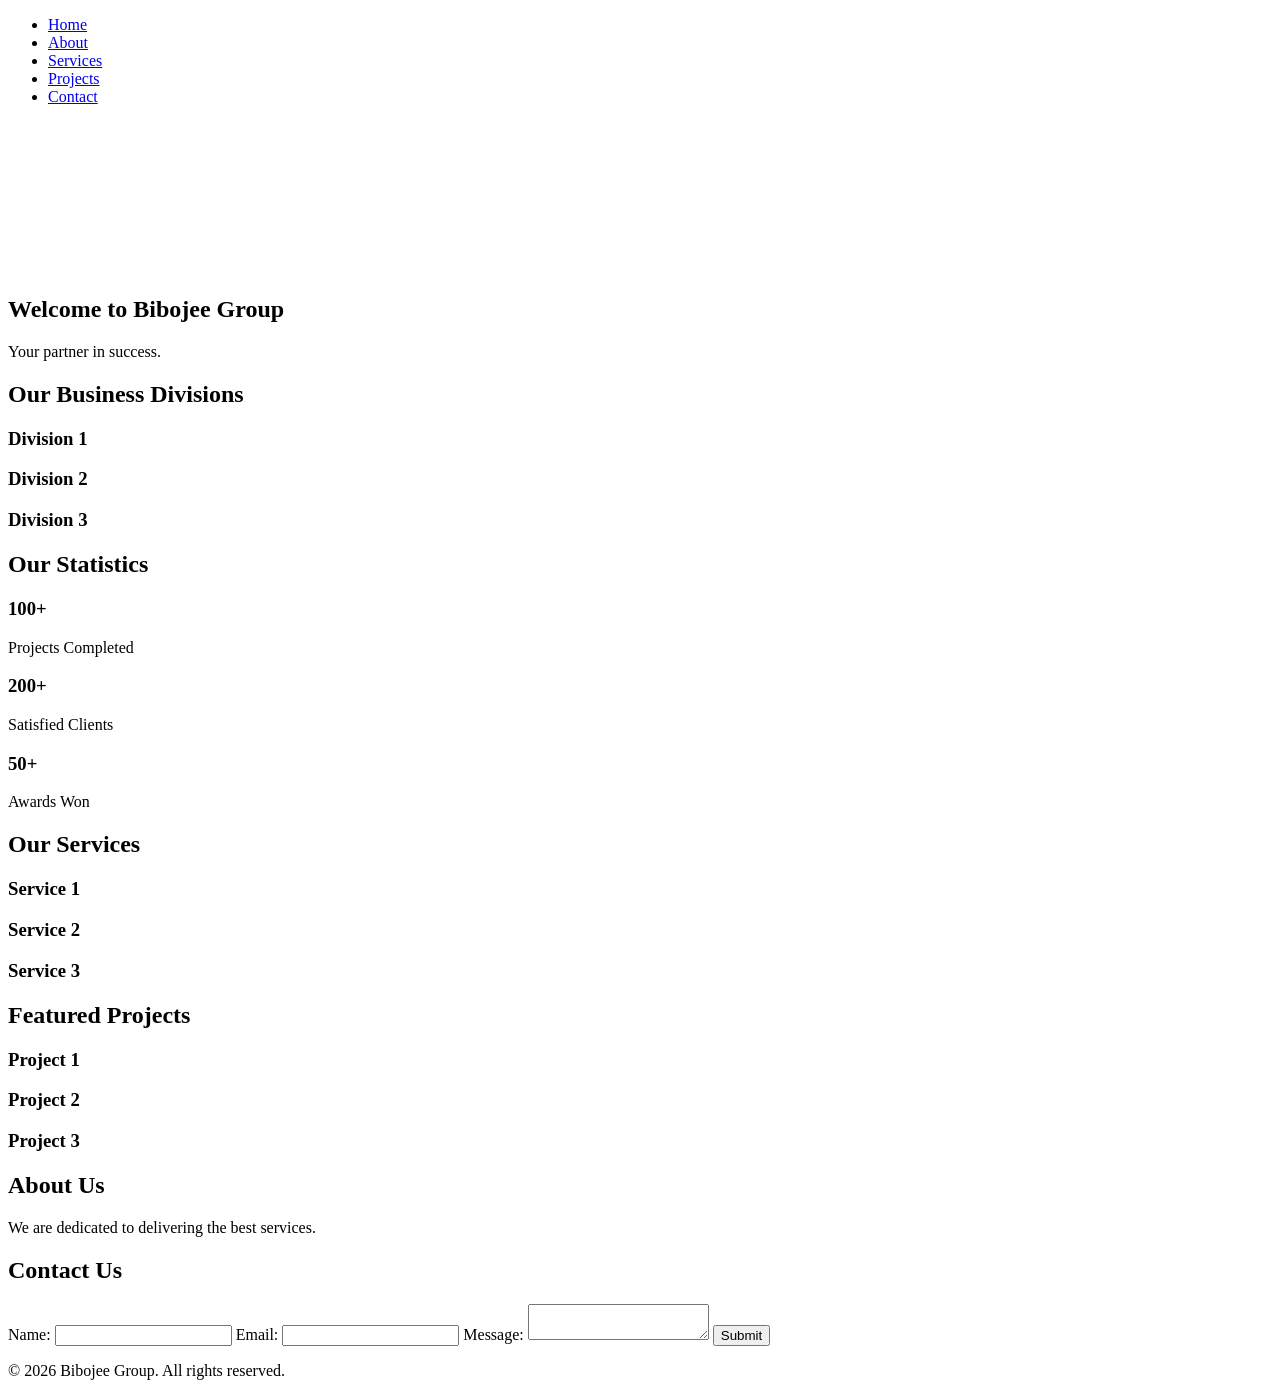
==== index.html @ fb5990d8 "Adding complete premium website index.html file for Bibojee Groups corporate website." ====
<!DOCTYPE html>
<html lang="en">
<head>
    <meta charset="UTF-8">
    <meta name="viewport" content="width=device-width, initial-scale=1.0">
    <title>Bibojee Group</title>
    <link rel="stylesheet" href="styles.css">
    <script src="script.js" defer></script>
</head>
<body>
    <header>
        <nav>
            <ul>
                <li><a href="#hero">Home</a></li>
                <li><a href="#about">About</a></li>
                <li><a href="#services">Services</a></li>
                <li><a href="#projects">Projects</a></li>
                <li><a href="#contact">Contact</a></li>
            </ul>
        </nav>
    </header>

    <section id="hero" class="hero">
        <video autoplay muted loop>
            <source src="video.mp4" type="video/mp4">
            Your browser does not support HTML5 video.
        </video>
        <div class="hero-content">
            <h1>Welcome to Bibojee Group</h1>
            <p>Your partner in success.</p>
        </div>
    </section>

    <section id="business-divisions">
        <h2>Our Business Divisions</h2>
        <div class="divisions">
            <div class="division">
                <h3>Division 1</h3>
            </div>
            <div class="division">
                <h3>Division 2</h3>
            </div>
            <div class="division">
                <h3>Division 3</h3>
            </div>
        </div>
    </section>

    <section id="statistics">
        <h2>Our Statistics</h2>
        <div class="stats">
            <div class="stat"><h3>100+</h3><p>Projects Completed</p></div>
            <div class="stat"><h3>200+</h3><p>Satisfied Clients</p></div>
            <div class="stat"><h3>50+</h3><p>Awards Won</p></div>
        </div>
    </section>

    <section id="services">
        <h2>Our Services</h2>
        <div class="services-grid">
            <div class="service">
                <h3>Service 1</h3>
            </div>
            <div class="service">
                <h3>Service 2</h3>
            </div>
            <div class="service">
                <h3>Service 3</h3>
            </div>
        </div>
    </section>

    <section id="projects">
        <h2>Featured Projects</h2>
        <div class="portfolio">
            <div class="project"><h3>Project 1</h3></div>
            <div class="project"><h3>Project 2</h3></div>
            <div class="project"><h3>Project 3</h3></div>
        </div>
    </section>

    <section id="about">
        <h2>About Us</h2>
        <p>We are dedicated to delivering the best services.</p>
    </section>

    <section id="contact">
        <h2>Contact Us</h2>
        <form>
            <label for="name">Name:</label>
            <input type="text" id="name" name="name" required>

            <label for="email">Email:</label>
            <input type="email" id="email" name="email" required>

            <label for="message">Message:</label>
            <textarea id="message" name="message" required></textarea>

            <button type="submit">Submit</button>
        </form>
    </section>

    <footer>
        <p>&copy; 2026 Bibojee Group. All rights reserved.</p>
    </footer>
</body>
</html>
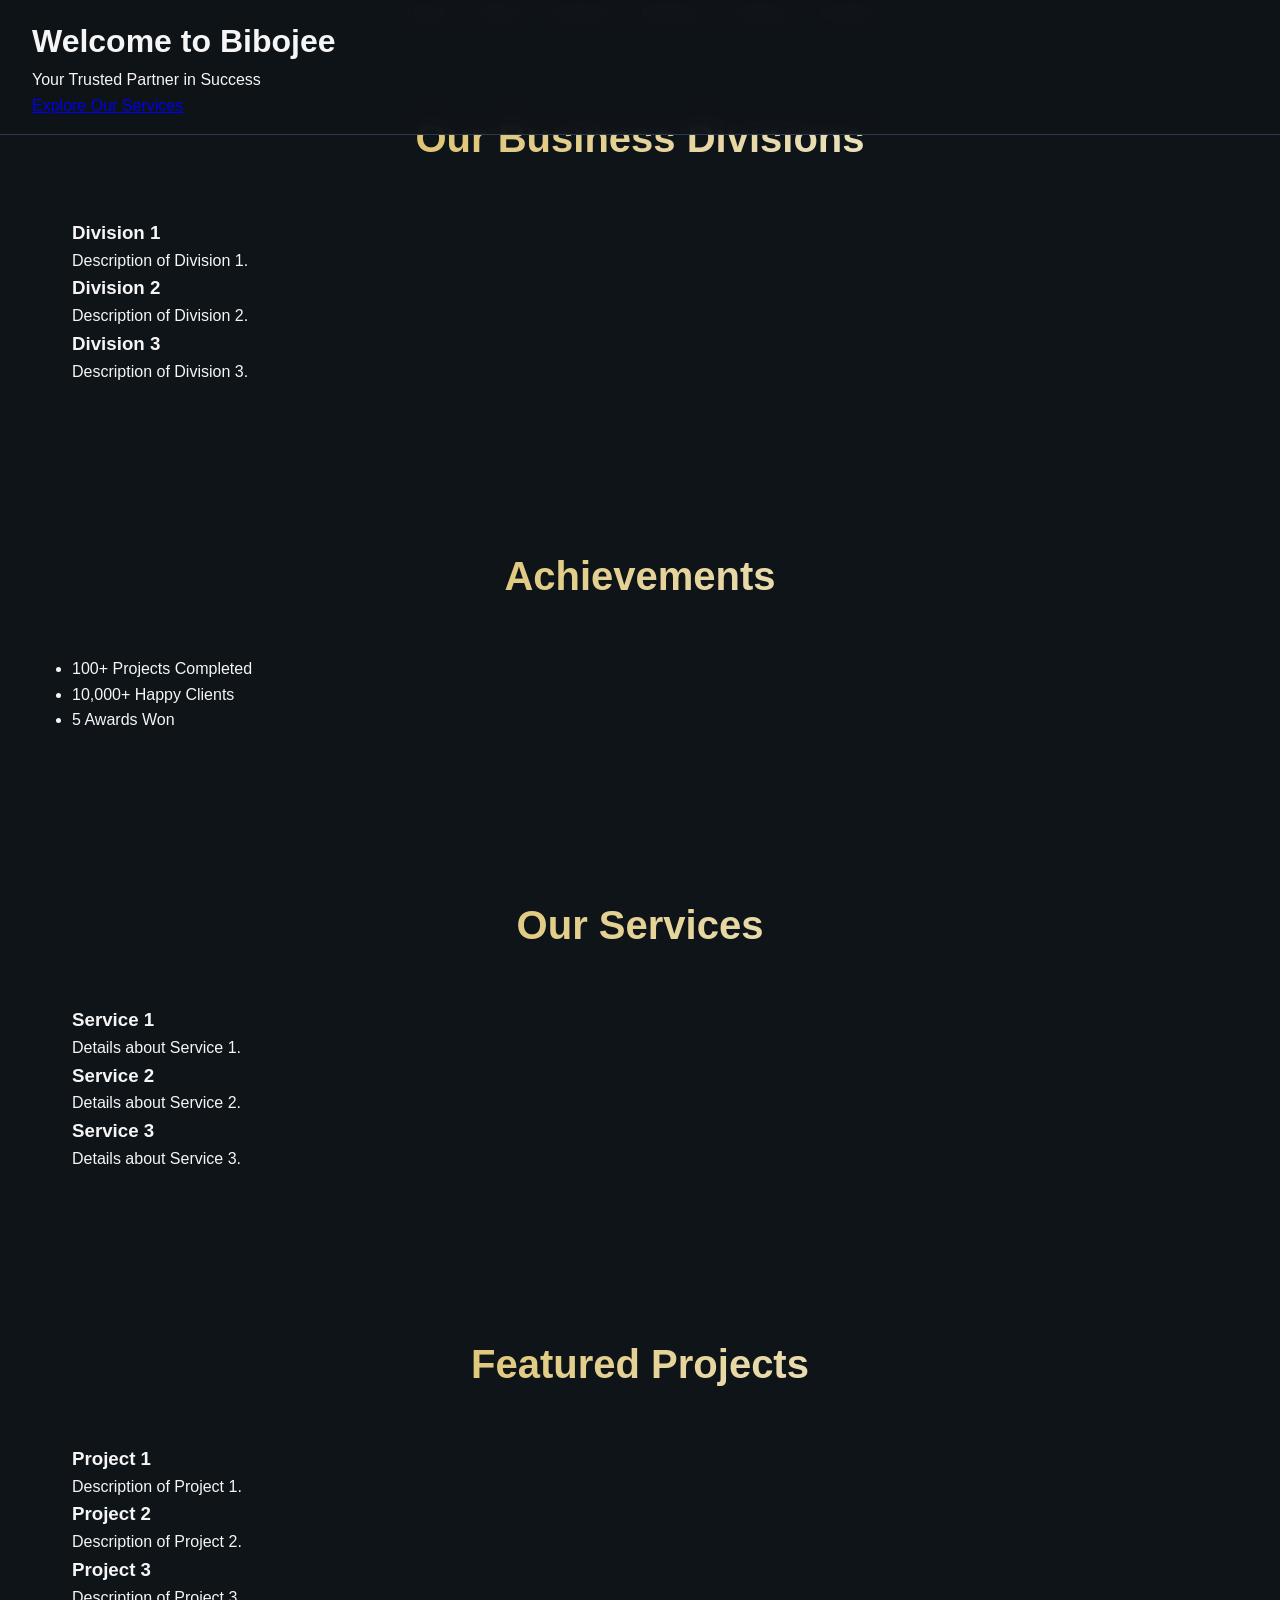
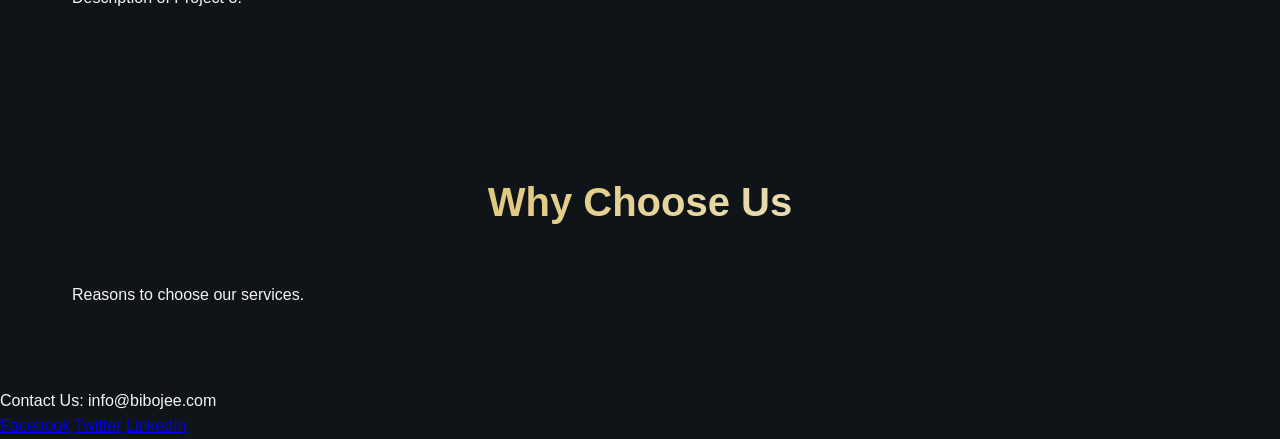
==== commit ca8263a6: "Update index.html with complete professional homepage." ====
--- a/index.html
+++ b/index.html
@@ -3,105 +3,106 @@
 <head>
     <meta charset="UTF-8">
     <meta name="viewport" content="width=device-width, initial-scale=1.0">
-    <title>Bibojee Group</title>
+    <title>Bibojee - Professional Homepage</title>
     <link rel="stylesheet" href="styles.css">
-    <script src="script.js" defer></script>
 </head>
 <body>
+    <!-- Navigation -->
+    <nav>
+        <ul>
+            <li><a href="index.html">Home</a></li>
+            <li><a href="about.html">About</a></li>
+            <li><a href="services.html">Services</a></li>
+            <li><a href="divisions.html">Divisions</a></li>
+            <li><a href="projects.html">Projects</a></li>
+            <li><a href="contact.html">Contact</a></li>
+        </ul>
+    </nav>
+
+    <!-- Hero Section -->
     <header>
-        <nav>
-            <ul>
-                <li><a href="#hero">Home</a></li>
-                <li><a href="#about">About</a></li>
-                <li><a href="#services">Services</a></li>
-                <li><a href="#projects">Projects</a></li>
-                <li><a href="#contact">Contact</a></li>
-            </ul>
-        </nav>
+        <h1>Welcome to Bibojee</h1>
+        <p>Your Trusted Partner in Success</p>
+        <a href="#services" class="cta-button">Explore Our Services</a>
     </header>
 
-    <section id="hero" class="hero">
-        <video autoplay muted loop>
-            <source src="video.mp4" type="video/mp4">
-            Your browser does not support HTML5 video.
-        </video>
-        <div class="hero-content">
-            <h1>Welcome to Bibojee Group</h1>
-            <p>Your partner in success.</p>
+    <!-- Business Divisions -->
+    <section id="divisions">
+        <h2>Our Business Divisions</h2>
+        <div class="division">
+            <h3>Division 1</h3>
+            <p>Description of Division 1.</p>
+        </div>
+        <div class="division">
+            <h3>Division 2</h3>
+            <p>Description of Division 2.</p>
+        </div>
+        <div class="division">
+            <h3>Division 3</h3>
+            <p>Description of Division 3.</p>
         </div>
     </section>
 
-    <section id="business-divisions">
-        <h2>Our Business Divisions</h2>
-        <div class="divisions">
-            <div class="division">
-                <h3>Division 1</h3>
+    <!-- Achievements Statistics -->
+    <section id="achievements">
+        <h2>Achievements</h2>
+        <ul>
+            <li>100+ Projects Completed</li>
+            <li>10,000+ Happy Clients</li>
+            <li>5 Awards Won</li>
+        </ul>
+    </section>
+
+    <!-- Comprehensive Services Grid -->
+    <section id="services">
+        <h2>Our Services</h2>
+        <div class="service-grid">
+            <div class="service">
+                <h3>Service 1</h3>
+                <p>Details about Service 1.</p>
             </div>
-            <div class="division">
-                <h3>Division 2</h3>
+            <div class="service">
+                <h3>Service 2</h3>
+                <p>Details about Service 2.</p>
             </div>
-            <div class="division">
-                <h3>Division 3</h3>
+            <div class="service">
+                <h3>Service 3</h3>
+                <p>Details about Service 3.</p>
             </div>
         </div>
     </section>
 
-    <section id="statistics">
-        <h2>Our Statistics</h2>
-        <div class="stats">
-            <div class="stat"><h3>100+</h3><p>Projects Completed</p></div>
-            <div class="stat"><h3>200+</h3><p>Satisfied Clients</p></div>
-            <div class="stat"><h3>50+</h3><p>Awards Won</p></div>
+    <!-- Featured Projects -->
+    <section id="projects">
+        <h2>Featured Projects</h2>
+        <div class="project">
+            <h3>Project 1</h3>
+            <p>Description of Project 1.</p>
+        </div>
+        <div class="project">
+            <h3>Project 2</h3>
+            <p>Description of Project 2.</p>
+        </div>
+        <div class="project">
+            <h3>Project 3</h3>
+            <p>Description of Project 3.</p>
         </div>
     </section>
 
-    <section id="services">
-        <h2>Our Services</h2>
-        <div class="services-grid">
-            <div class="service">
-                <h3>Service 1</h3>
-            </div>
-            <div class="service">
-                <h3>Service 2</h3>
-            </div>
-            <div class="service">
-                <h3>Service 3</h3>
-            </div>
-        </div>
+    <!-- Why Choose Us Section -->
+    <section id="why-choose-us">
+        <h2>Why Choose Us</h2>
+        <p>Reasons to choose our services.</p>
     </section>
 
-    <section id="projects">
-        <h2>Featured Projects</h2>
-        <div class="portfolio">
-            <div class="project"><h3>Project 1</h3></div>
-            <div class="project"><h3>Project 2</h3></div>
-            <div class="project"><h3>Project 3</h3></div>
+    <!-- Professional Footer -->
+    <footer>
+        <p>Contact Us: info@bibojee.com</p>
+        <div class="social-links">
+            <a href="#">Facebook</a>
+            <a href="#">Twitter</a>
+            <a href="#">LinkedIn</a>
         </div>
-    </section>
-
-    <section id="about">
-        <h2>About Us</h2>
-        <p>We are dedicated to delivering the best services.</p>
-    </section>
-
-    <section id="contact">
-        <h2>Contact Us</h2>
-        <form>
-            <label for="name">Name:</label>
-            <input type="text" id="name" name="name" required>
-
-            <label for="email">Email:</label>
-            <input type="email" id="email" name="email" required>
-
-            <label for="message">Message:</label>
-            <textarea id="message" name="message" required></textarea>
-
-            <button type="submit">Submit</button>
-        </form>
-    </section>
-
-    <footer>
-        <p>&copy; 2026 Bibojee Group. All rights reserved.</p>
     </footer>
 </body>
-</html>+</html>
--- a/styles.css
+++ b/styles.css
@@ -0,0 +1 @@
+:root { --primary-navy: #0f1419; --secondary-navy: #1a2332; --accent-gold: #d4af37; --text-light: #f5f5f5; --text-gray: #b0b0b0; --border-color: #2a3a4f; } * { margin: 0; padding: 0; box-sizing: border-box; } html { scroll-behavior: smooth; } body { font-family: 'Segoe UI', Tahoma, Geneva, Verdana, sans-serif; background-color: var(--primary-navy); color: var(--text-light); line-height: 1.6; overflow-x: hidden; } header { position: fixed; top: 0; width: 100%; background: rgba(15, 20, 25, 0.95); backdrop-filter: blur(10px); z-index: 1000; padding: 1rem 2rem; border-bottom: 1px solid var(--border-color); animation: slideDown 0.6s ease-out; } nav ul { list-style: none; display: flex; gap: 2rem; max-width: 1200px; margin: 0 auto; justify-content: center; } nav a { color: var(--text-light); text-decoration: none; font-weight: 500; transition: all 0.3s ease; position: relative; font-size: 0.95rem; } nav a::after { content: ''; position: absolute; bottom: -5px; left: 0; width: 0; height: 2px; background: var(--accent-gold); transition: width 0.3s ease; } nav a:hover::after { width: 100%; } .hero { position: relative; height: 100vh; display: flex; align-items: center; justify-content: center; overflow: hidden; margin-top: 60px; } .hero video { position: absolute; top: 50%; left: 50%; min-width: 100%; min-height: 100%; width: auto; height: auto; transform: translate(-50%, -50%); object-fit: cover; filter: brightness(0.4); z-index: 1; } .hero-content { position: relative; z-index: 2; text-align: center; animation: fadeInUp 1s ease-out 0.3s both; } .hero-content h1 { font-size: 4rem; font-weight: 700; margin-bottom: 1rem; text-shadow: 0 10px 30px rgba(0, 0, 0, 0.8); background: linear-gradient(135deg, var(--accent-gold), var(--text-light)); -webkit-background-clip: text; -webkit-text-fill-color: transparent; background-clip: text; } .hero-content p { font-size: 1.5rem; color: var(--text-gray); margin-bottom: 2rem; text-shadow: 0 5px 15px rgba(0, 0, 0, 0.8); } .cta-buttons { display: flex; gap: 1rem; justify-content: center; flex-wrap: wrap; } .btn { padding: 0.9rem 2.5rem; font-size: 1rem; font-weight: 600; border: 2px solid var(--accent-gold); background: transparent; color: var(--accent-gold); cursor: pointer; transition: all 0.4s ease; text-transform: uppercase; letter-spacing: 1px; border-radius: 50px; } .btn:hover { background: var(--accent-gold); color: var(--primary-navy); transform: translateY(-3px); box-shadow: 0 15px 40px rgba(212, 175, 55, 0.4); } .btn-secondary { border-color: var(--text-light); color: var(--text-light); } .btn-secondary:hover { background: var(--text-light); color: var(--primary-navy); } section { padding: 5rem 2rem; max-width: 1200px; margin: 0 auto; } section h2 { font-size: 2.5rem; margin-bottom: 3rem; text-align: center; background: linear-gradient(135deg, var(--accent-gold), var(--text-light)); -webkit-background-clip: text; -webkit-text-fill-color: transparent; background-clip: text; animation: fadeInDown 0.8s ease-out; } @keyframes slideDown { from { transform: translateY(-100%); opacity: 0; } to { transform: translateY(0); opacity: 1; } } @keyframes fadeInUp { from { opacity: 0; transform: translateY(30px); } to { opacity: 1; transform: translateY(0); } } @keyframes fadeInDown { from { opacity: 0; transform: translateY(-30px); } to { opacity: 1; transform: translateY(0); } } @media (max-width: 768px) { nav ul { flex-direction: column; gap: 1rem; align-items: center; } .hero-content h1 { font-size: 2.5rem; } .hero-content p { font-size: 1.2rem; } section h2 { font-size: 2rem; } }
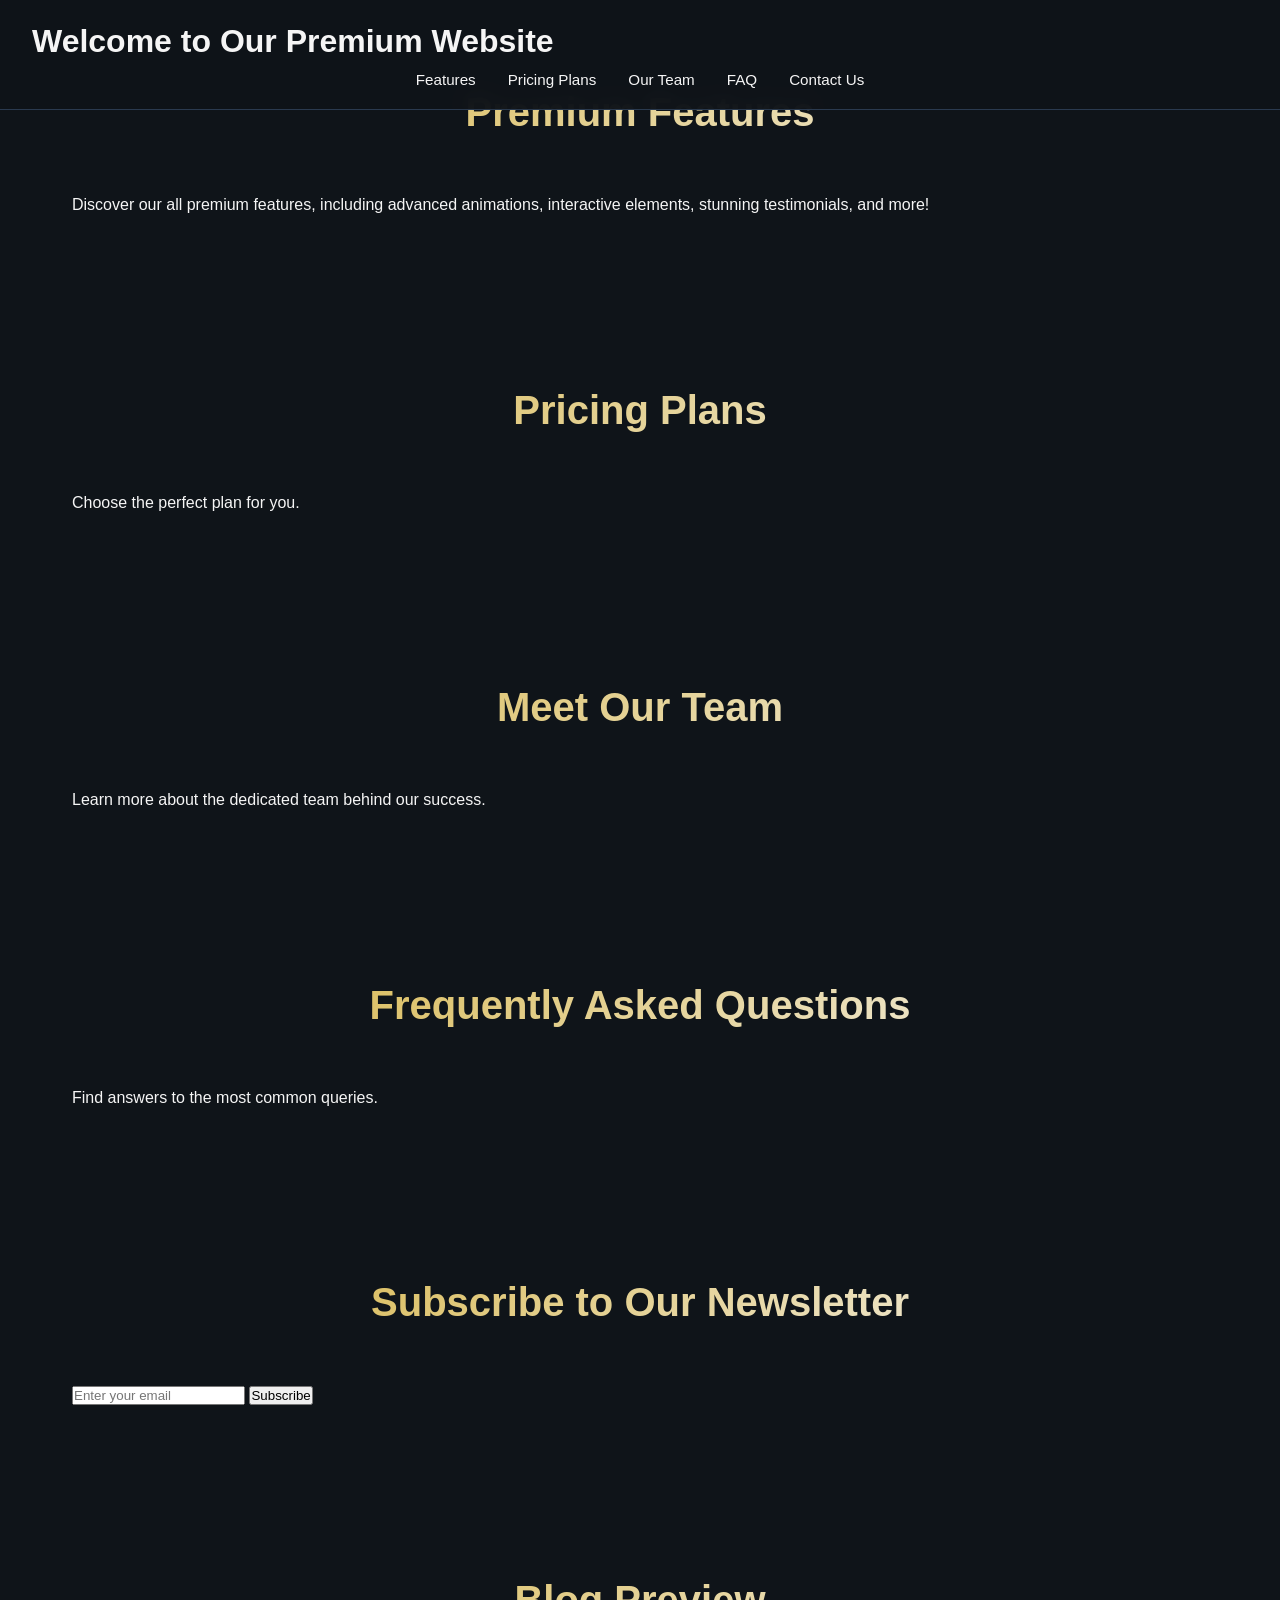
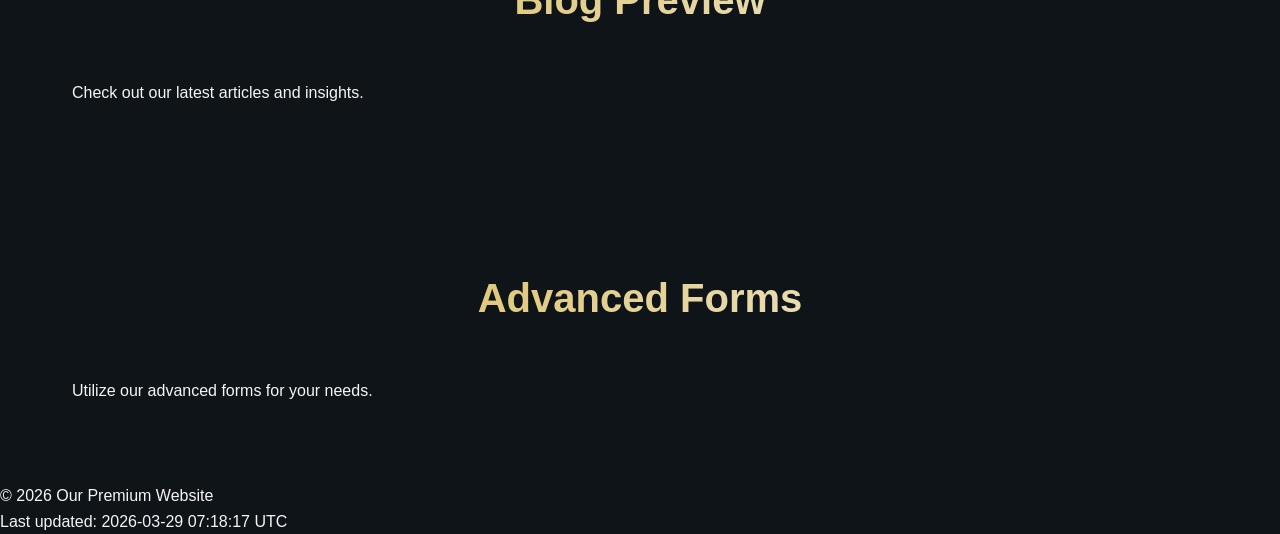
==== commit a67cd55f: "Updated index.html to enhance website features" ====
--- a/index.html
+++ b/index.html
@@ -3,106 +3,58 @@
 <head>
     <meta charset="UTF-8">
     <meta name="viewport" content="width=device-width, initial-scale=1.0">
-    <title>Bibojee - Professional Homepage</title>
+    <title>Premium Website</title>
     <link rel="stylesheet" href="styles.css">
 </head>
 <body>
-    <!-- Navigation -->
-    <nav>
-        <ul>
-            <li><a href="index.html">Home</a></li>
-            <li><a href="about.html">About</a></li>
-            <li><a href="services.html">Services</a></li>
-            <li><a href="divisions.html">Divisions</a></li>
-            <li><a href="projects.html">Projects</a></li>
-            <li><a href="contact.html">Contact</a></li>
-        </ul>
-    </nav>
-
-    <!-- Hero Section -->
     <header>
-        <h1>Welcome to Bibojee</h1>
-        <p>Your Trusted Partner in Success</p>
-        <a href="#services" class="cta-button">Explore Our Services</a>
+        <h1>Welcome to Our Premium Website</h1>
+        <nav>
+            <ul>
+                <li><a href="#features">Features</a></li>
+                <li><a href="#pricing">Pricing Plans</a></li>
+                <li><a href="#team">Our Team</a></li>
+                <li><a href="#faq">FAQ</a></li>
+                <li><a href="#contact">Contact Us</a></li>
+            </ul>
+        </nav>
     </header>
-
-    <!-- Business Divisions -->
-    <section id="divisions">
-        <h2>Our Business Divisions</h2>
-        <div class="division">
-            <h3>Division 1</h3>
-            <p>Description of Division 1.</p>
-        </div>
-        <div class="division">
-            <h3>Division 2</h3>
-            <p>Description of Division 2.</p>
-        </div>
-        <div class="division">
-            <h3>Division 3</h3>
-            <p>Description of Division 3.</p>
-        </div>
-    </section>
-
-    <!-- Achievements Statistics -->
-    <section id="achievements">
-        <h2>Achievements</h2>
-        <ul>
-            <li>100+ Projects Completed</li>
-            <li>10,000+ Happy Clients</li>
-            <li>5 Awards Won</li>
-        </ul>
-    </section>
-
-    <!-- Comprehensive Services Grid -->
-    <section id="services">
-        <h2>Our Services</h2>
-        <div class="service-grid">
-            <div class="service">
-                <h3>Service 1</h3>
-                <p>Details about Service 1.</p>
-            </div>
-            <div class="service">
-                <h3>Service 2</h3>
-                <p>Details about Service 2.</p>
-            </div>
-            <div class="service">
-                <h3>Service 3</h3>
-                <p>Details about Service 3.</p>
-            </div>
-        </div>
-    </section>
-
-    <!-- Featured Projects -->
-    <section id="projects">
-        <h2>Featured Projects</h2>
-        <div class="project">
-            <h3>Project 1</h3>
-            <p>Description of Project 1.</p>
-        </div>
-        <div class="project">
-            <h3>Project 2</h3>
-            <p>Description of Project 2.</p>
-        </div>
-        <div class="project">
-            <h3>Project 3</h3>
-            <p>Description of Project 3.</p>
-        </div>
-    </section>
-
-    <!-- Why Choose Us Section -->
-    <section id="why-choose-us">
-        <h2>Why Choose Us</h2>
-        <p>Reasons to choose our services.</p>
-    </section>
-
-    <!-- Professional Footer -->
+    <main>
+        <section id="features">
+            <h2>Premium Features</h2>
+            <p>Discover our all premium features, including advanced animations, interactive elements, stunning testimonials, and more!</p>
+        </section>
+        <section id="pricing">
+            <h2>Pricing Plans</h2>
+            <p>Choose the perfect plan for you.</p>
+        </section>
+        <section id="team">
+            <h2>Meet Our Team</h2>
+            <p>Learn more about the dedicated team behind our success.</p>
+        </section>
+        <section id="faq">
+            <h2>Frequently Asked Questions</h2>
+            <p>Find answers to the most common queries.</p>
+        </section>
+        <section id="newsletter">
+            <h2>Subscribe to Our Newsletter</h2>
+            <form>
+                <input type="email" placeholder="Enter your email" required>
+                <button type="submit">Subscribe</button>
+            </form>
+        </section>
+        <section id="blog-preview">
+            <h2>Blog Preview</h2>
+            <p>Check out our latest articles and insights.</p>
+        </section>
+        <section id="advanced-forms">
+            <h2>Advanced Forms</h2>
+            <p>Utilize our advanced forms for your needs.</p>
+        </section>
+    </main>
     <footer>
-        <p>Contact Us: info@bibojee.com</p>
-        <div class="social-links">
-            <a href="#">Facebook</a>
-            <a href="#">Twitter</a>
-            <a href="#">LinkedIn</a>
-        </div>
+        <p>&copy; 2026 Our Premium Website</p>
+        <p>Last updated: 2026-03-29 07:18:17 UTC</p>
     </footer>
 </body>
-</html>
+</html>
